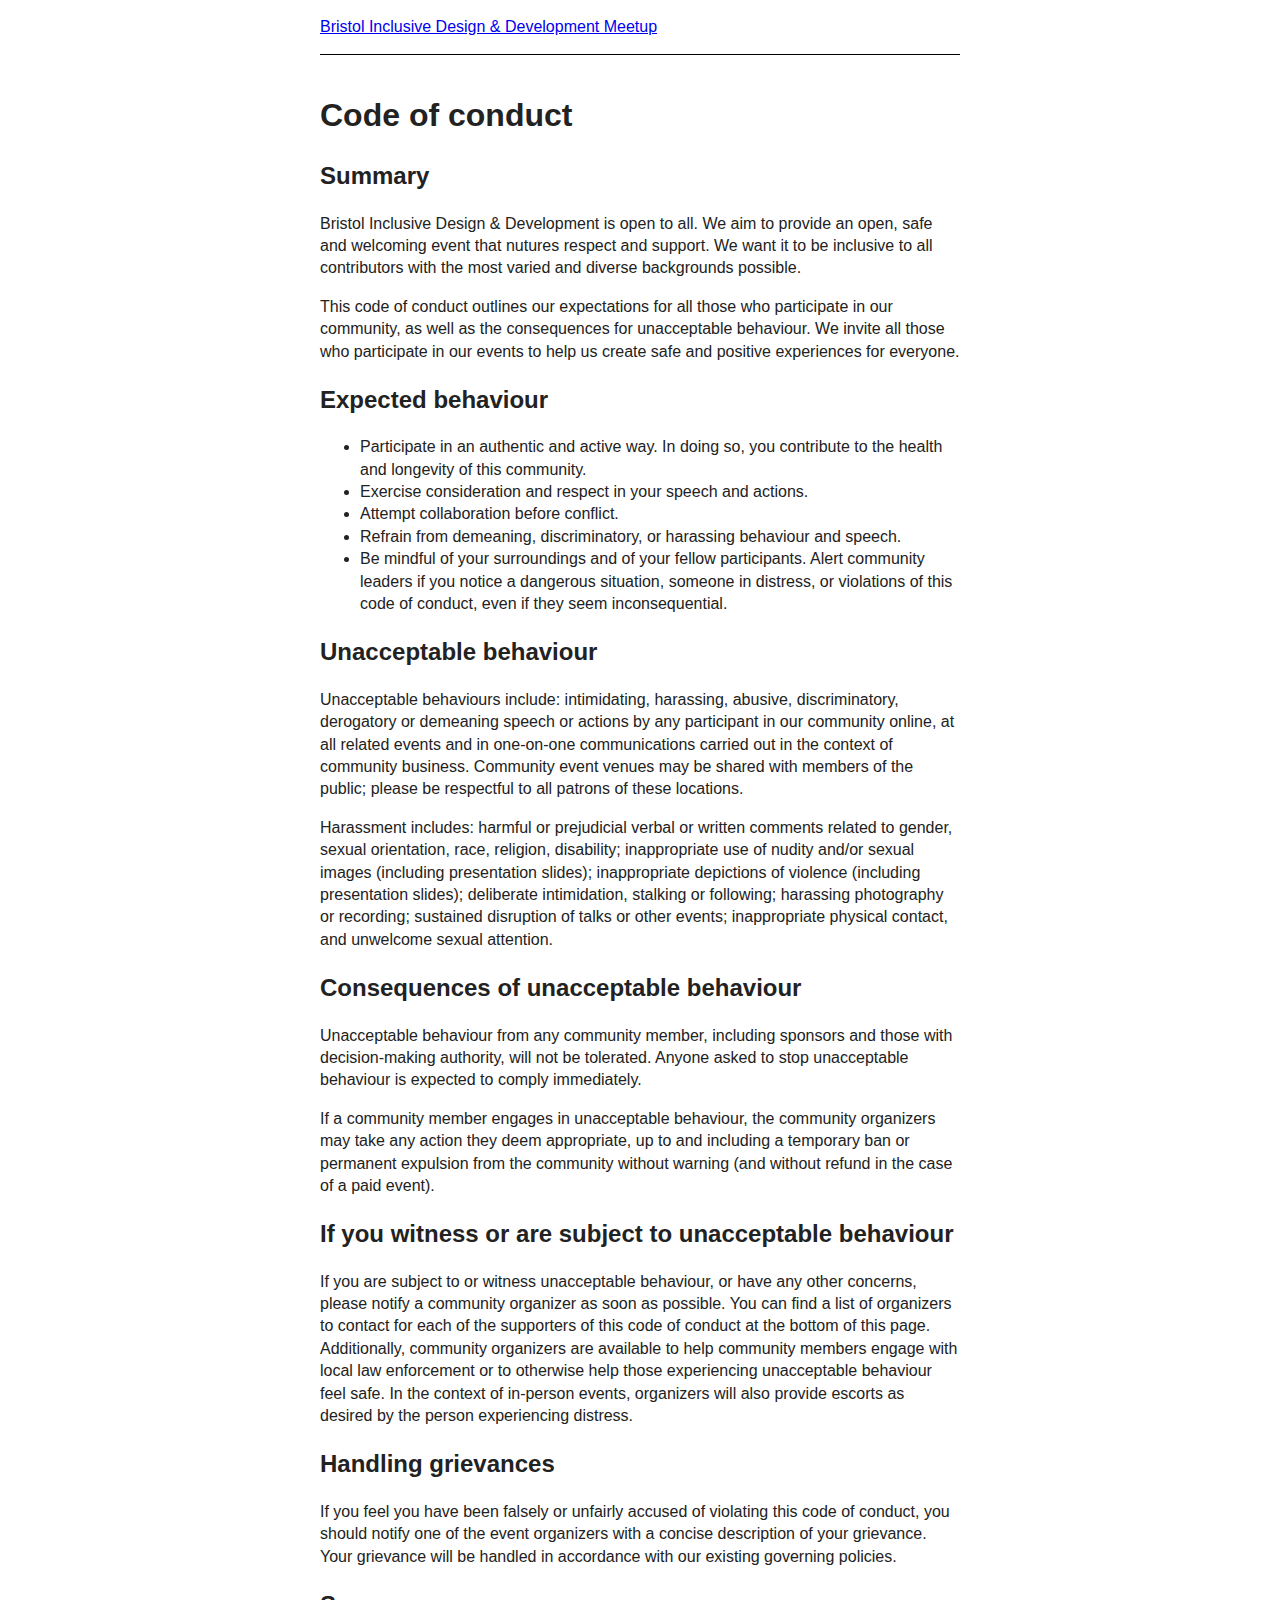
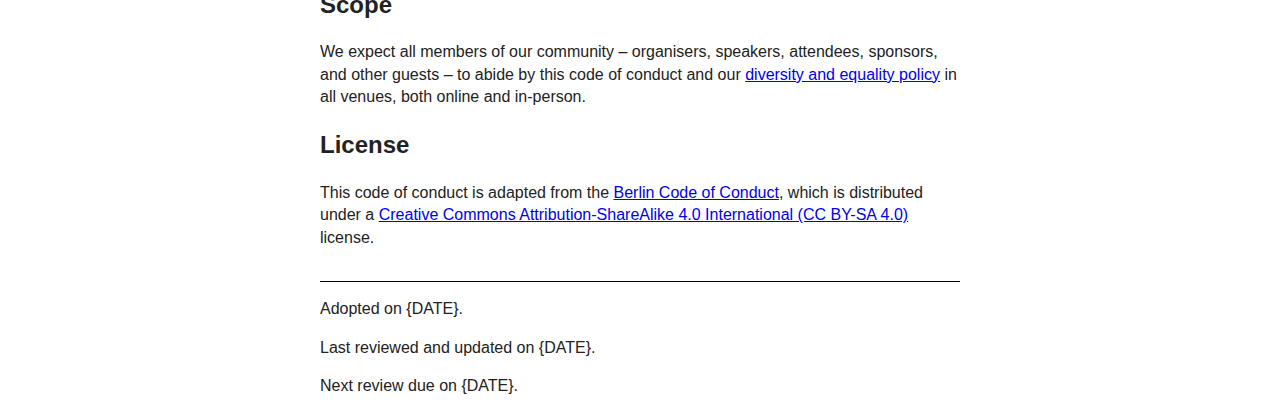
==== code-of-conduct.html @ 10814855 "Initial commit" ====
<!DOCTYPE html>
<html lang="en-gb">
<head>
<meta charset="utf-8">
<meta name="viewport" content="width=device-width,initial-scale=1">
<title>Code of conduct - Bristol Inclusive Design &#38; Development Meetup</title>
<link rel="stylesheet" href="css/s.min.css">
</head>

<body>

<header>
<a href="/">Bristol Inclusive Design &#38; Development Meetup</a>
</header>

<main>

<h1>Code of conduct</h1>

<h2 id="summary">Summary</h2>

<p>Bristol Inclusive Design &#38; Development is open to all. We aim to provide an open, safe and welcoming event that nutures respect and support. We want it to be inclusive to all contributors with the most varied and diverse backgrounds possible.</p>

<p>This code of conduct outlines our expectations for all those who participate in our community, as well as the consequences for unacceptable behaviour. We invite all those who participate in our events to help us create safe and positive experiences for everyone.</p>

<h2 id="expected-behaviour">Expected behaviour</h2>

<ul>
  <li>Participate in an authentic and active way. In doing so, you contribute to the health and longevity of this community.</li>
  <li>Exercise consideration and respect in your speech and actions.</li>
  <li>Attempt collaboration before conflict.</li>
  <li>Refrain from demeaning, discriminatory, or harassing behaviour and speech.</li>
  <li>Be mindful of your surroundings and of your fellow participants. Alert community leaders if you notice a dangerous situation, someone in distress, or violations of this code of conduct, even if they seem inconsequential.</li>
</ul>

<h2 id="unacceptable-behaviour">Unacceptable behaviour</h2>

<p>Unacceptable behaviours include: intimidating, harassing, abusive, discriminatory, derogatory or demeaning speech or actions by any participant in our community online, at all related events and in one-on-one communications carried out in the context of community business. Community event venues may be shared with members of the public; please be respectful to all patrons of these locations.</p>

<p>Harassment includes: harmful or prejudicial verbal or written comments related to gender, sexual orientation, race, religion, disability; inappropriate use of nudity and/or sexual images (including presentation slides); inappropriate depictions of violence (including presentation slides); deliberate intimidation, stalking or following; harassing photography or recording; sustained disruption of talks or other events; inappropriate physical contact, and unwelcome sexual attention.</p>

<h2 id="consequences">Consequences of unacceptable behaviour</h2>

<p>Unacceptable behaviour from any community member, including sponsors and those with decision-making authority, will not be tolerated.
Anyone asked to stop unacceptable behaviour is expected to comply immediately.</p>

<p>If a community member engages in unacceptable behaviour, the community organizers may take any action they deem appropriate, up to and including a temporary ban or permanent expulsion from the community without warning (and without refund in the case of a paid event).</p>

<h2 id="witness-or-subject">If you witness or are subject to unacceptable behaviour</h2>

<p>If you are subject to or witness unacceptable behaviour, or have any other concerns, please notify a community organizer as soon as possible. You can find a list of organizers to contact for each of the supporters of this code of conduct at the bottom of this page. Additionally, community organizers are available to help community members engage with local law enforcement or to otherwise help those experiencing unacceptable behaviour feel safe. In the context of in-person events, organizers will also provide escorts as desired by the person experiencing distress.</p>

<h2 id="handling">Handling grievances</h2>

<p>If you feel you have been falsely or unfairly accused of violating this code of conduct, you should notify one of the event organizers with a concise description of your grievance. Your grievance will be handled in accordance with our existing governing policies.</p>

<h2 id="scope">Scope</h2>

<p>We expect all members of our community – organisers, speakers, attendees, sponsors, and other guests – to abide by this code of conduct and our <a href="diversity-and-equality.html">diversity and equality policy</a> in all venues, both online and in-person.</p>

<h2 id="license">License</h2>

<p>This code of conduct is adapted from the <a href="https://berlincodeofconduct.org/">Berlin Code of Conduct</a>, which is distributed under a <a href="https://creativecommons.org/licenses/by-sa/4.0/">Creative Commons Attribution-ShareAlike 4.0 International (CC BY-SA 4.0)</a> license.</p>

</main>

<footer>
<p>Adopted on {DATE}.</p>
<p>Last reviewed and updated on {DATE}.</p>
<p>Next review due on {DATE}.</p>
</footer>

</body>

</html>
---- css/s.min.css ----
html{margin:0;padding:0;font:normal normal normal 16px/26px "Helvetica Neue","Liberation Sans",Arial,Verdana,Helvetica,FreeSans,sans-serif;color:#333}body{color:#222;font-size:1em;line-height:1.4;margin:0}header,main,footer{width:40em;margin:1em auto}main{border:solid #000;border-width:1px 0;padding:1em 0}h1{font-size:2em}h2{font-size:1.5em}h3{font-size:1em}h2[id]:hover:after,h3[id]:hover:after,h4[id]:hover:after,h5[id]:hover:after,h6[id]:hover:after{content:" – #"attr(id);color:#676767;font-size:.667em}.sr-only{border:0;clip:rect(0,0,0,0);height:1px;margin:-1px;overflow:hidden;padding:0;position:absolute;white-space:nowrap;width:1px}.sr-only.focusable:active,.sr-only.focusable:focus{clip:auto;height:auto;margin:0;overflow:visible;position:static;white-space:inherit;width:auto}@media all and (max-width:736px){body{max-width:auto}}@media(prefers-color-scheme:dark){body{background:#000;color:#CCC}a{color:#00bfff}}
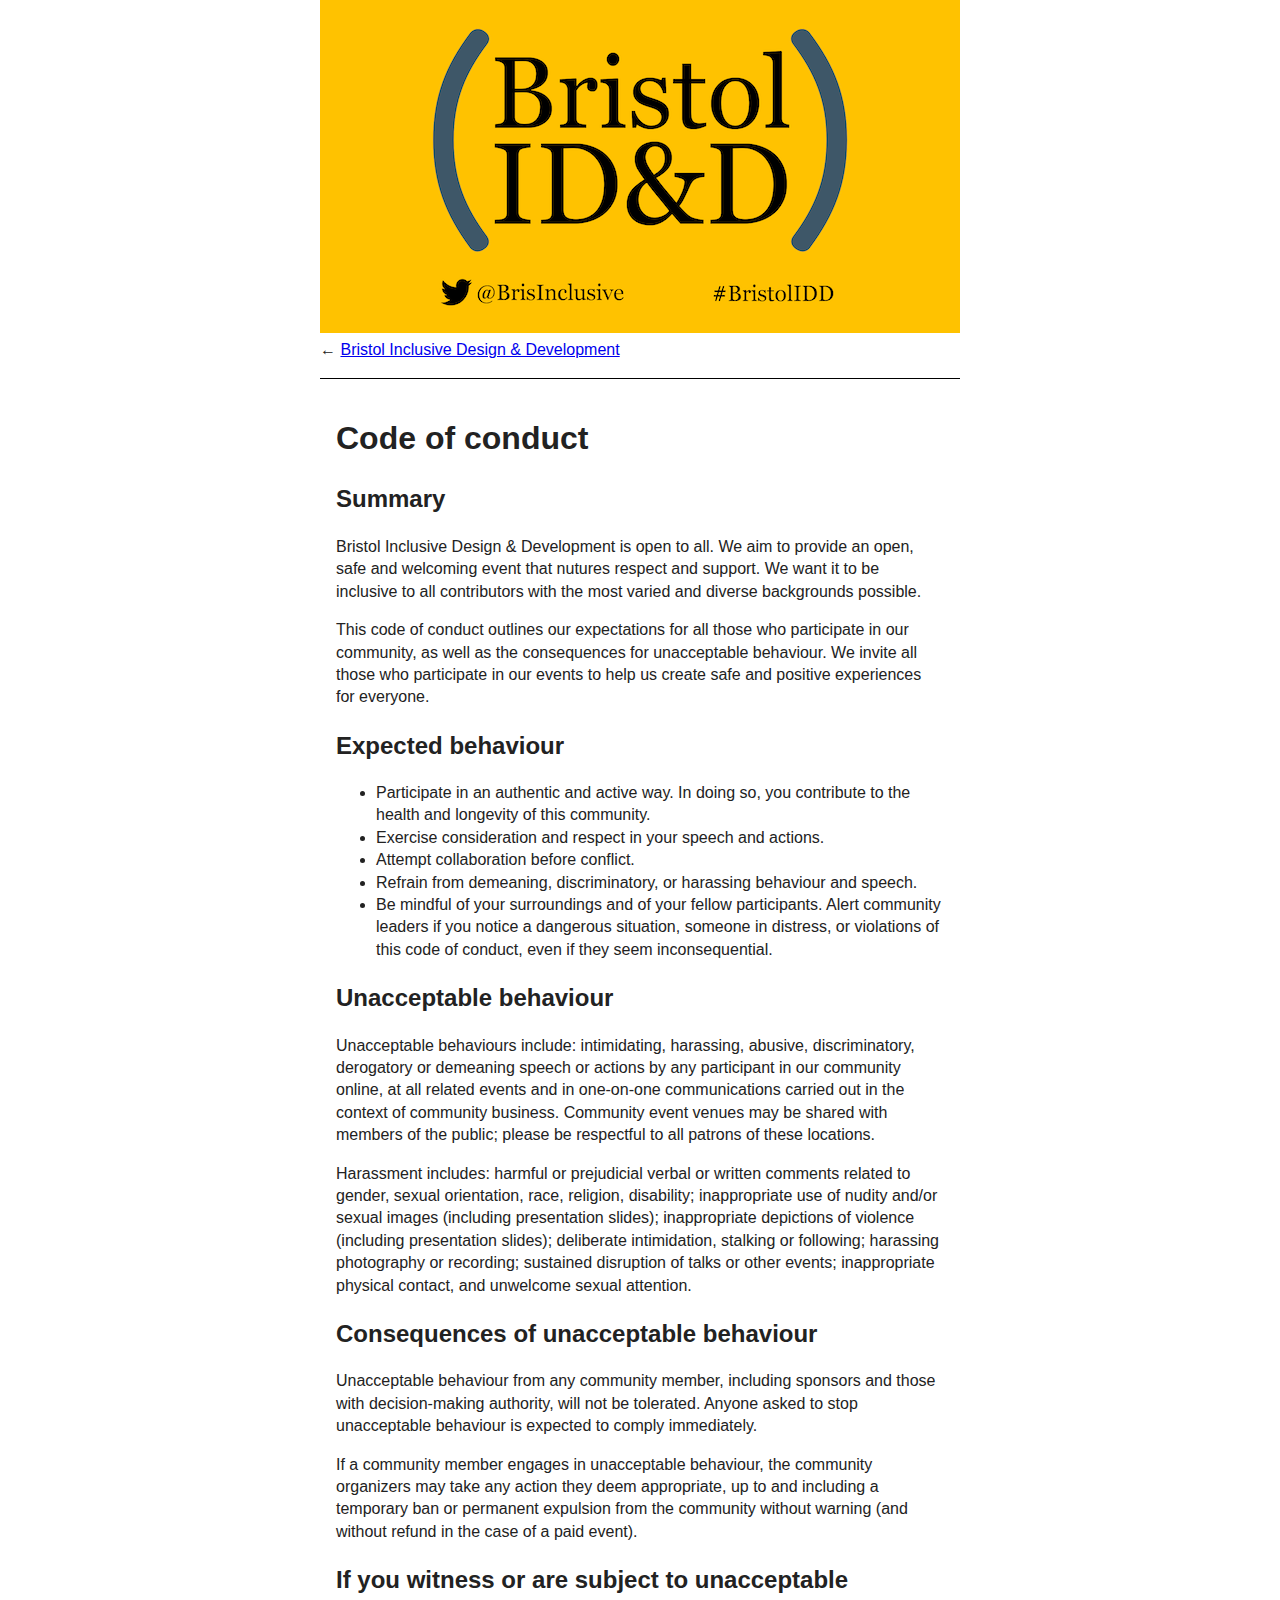
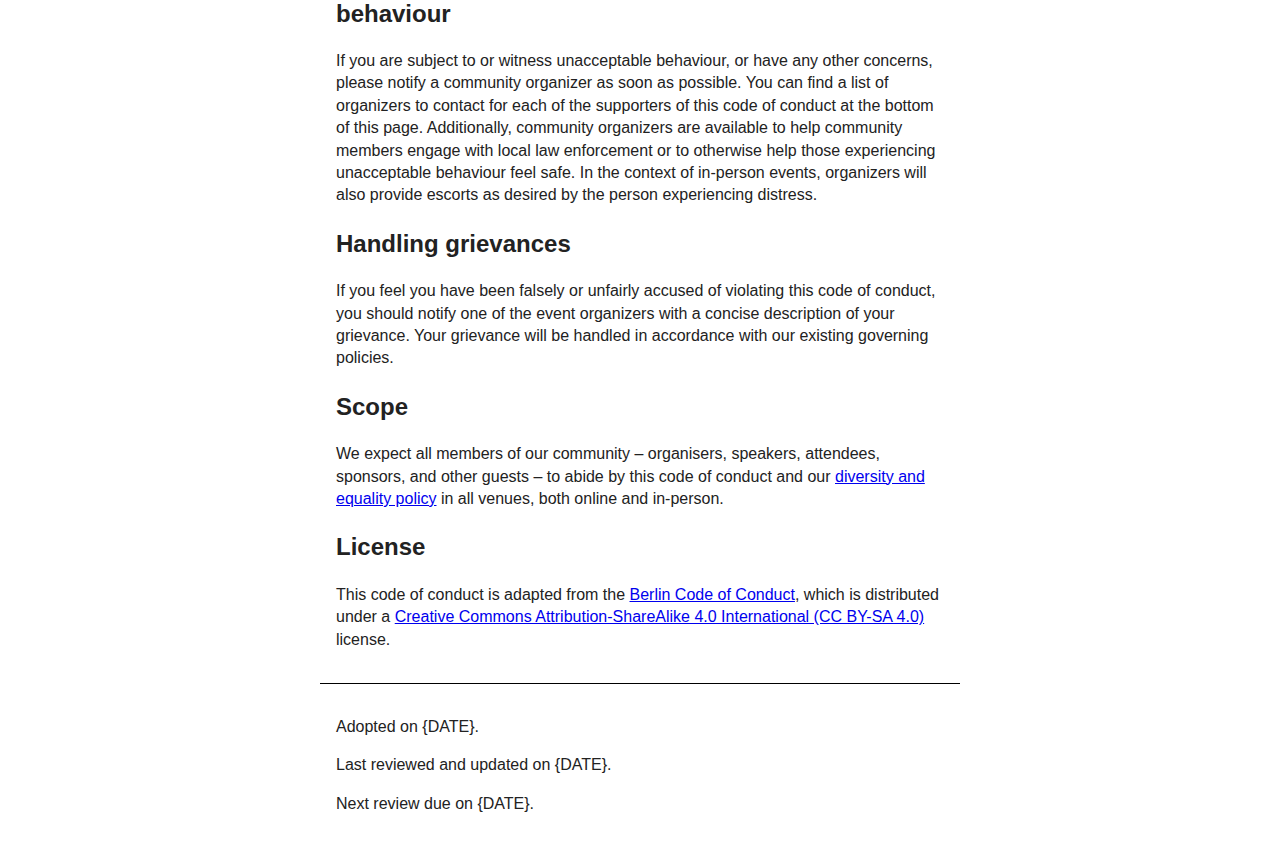
==== commit e17bef75: "Adding banner" ====
--- a/code-of-conduct.html
+++ b/code-of-conduct.html
@@ -10,8 +10,11 @@
 <body>
 
 <header>
-<a href="/">Bristol Inclusive Design &#38; Development Meetup</a>
+<img src="banner.png" alt="" style="width:100%;">
+← <a href="/">Bristol Inclusive Design &#38; Development</a>
 </header>
+
+<div id="content">
 
 <main>
 
@@ -70,6 +73,8 @@
 <p>Next review due on {DATE}.</p>
 </footer>
 
+</div>
+
 </body>
 
 </html>
--- a/css/s.min.css
+++ b/css/s.min.css
@@ -1 +1 @@
-html{margin:0;padding:0;font:normal normal normal 16px/26px "Helvetica Neue","Liberation Sans",Arial,Verdana,Helvetica,FreeSans,sans-serif;color:#333}body{color:#222;font-size:1em;line-height:1.4;margin:0}header,main,footer{width:40em;margin:1em auto}main{border:solid #000;border-width:1px 0;padding:1em 0}h1{font-size:2em}h2{font-size:1.5em}h3{font-size:1em}h2[id]:hover:after,h3[id]:hover:after,h4[id]:hover:after,h5[id]:hover:after,h6[id]:hover:after{content:" – #"attr(id);color:#676767;font-size:.667em}.sr-only{border:0;clip:rect(0,0,0,0);height:1px;margin:-1px;overflow:hidden;padding:0;position:absolute;white-space:nowrap;width:1px}.sr-only.focusable:active,.sr-only.focusable:focus{clip:auto;height:auto;margin:0;overflow:visible;position:static;white-space:inherit;width:auto}@media all and (max-width:736px){body{max-width:auto}}@media(prefers-color-scheme:dark){body{background:#000;color:#CCC}a{color:#00bfff}}+html{margin:0;padding:0;font:normal normal normal 16px/26px "Helvetica Neue","Liberation Sans",Arial,Verdana,Helvetica,FreeSans,sans-serif;color:#333}body{color:#222;font-size:1em;line-height:1.4;margin:0;-webkit-font-smoothing:antialiased;text-rendering:optimizeLegibility}header{width:40em;margin:0 auto}header img{width:100%}header h1{padding:0 .5em}#content{width:40em;margin:1em auto}main{border:solid #000;border-width:1px 0;padding:1em}footer{padding:1em}h1{font-size:2em}h2{font-size:1.5em}h3{font-size:1em}h2[id]:hover:after{content:" – #"attr(id);color:#676767;font-size:.667em}.sr-only{border:0;clip:rect(0,0,0,0);height:1px;margin:-1px;overflow:hidden;padding:0;position:absolute;white-space:nowrap;width:1px}.sr-only.focusable:active,.sr-only.focusable:focus{clip:auto;height:auto;margin:0;overflow:visible;position:static;white-space:inherit;width:auto}@media all and (max-width:736px){body{max-width:auto}header,#content{width:100%}header h1{font-size:1.5em;padding:0 .75em}main,footer{padding:1em}}@media(prefers-color-scheme:dark){body{background:#000;color:#CCC}a{color:#00bfff}}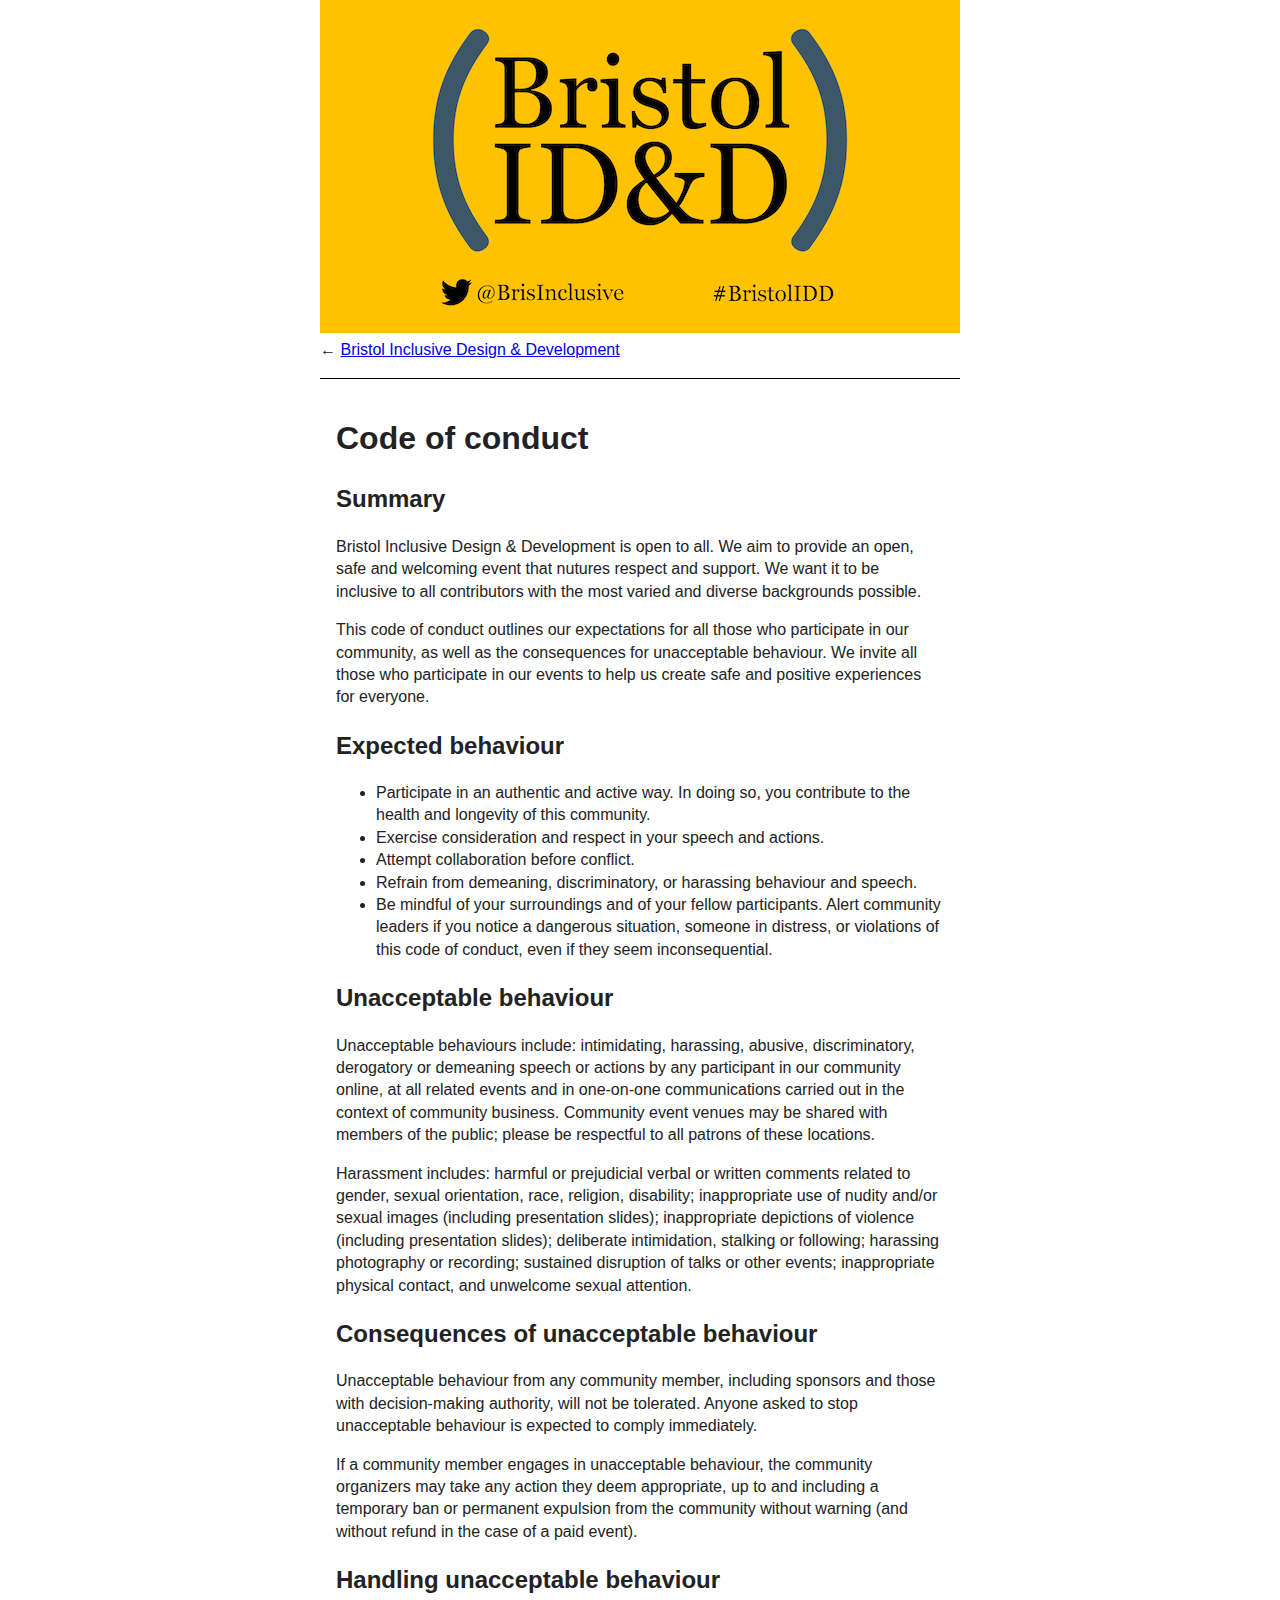
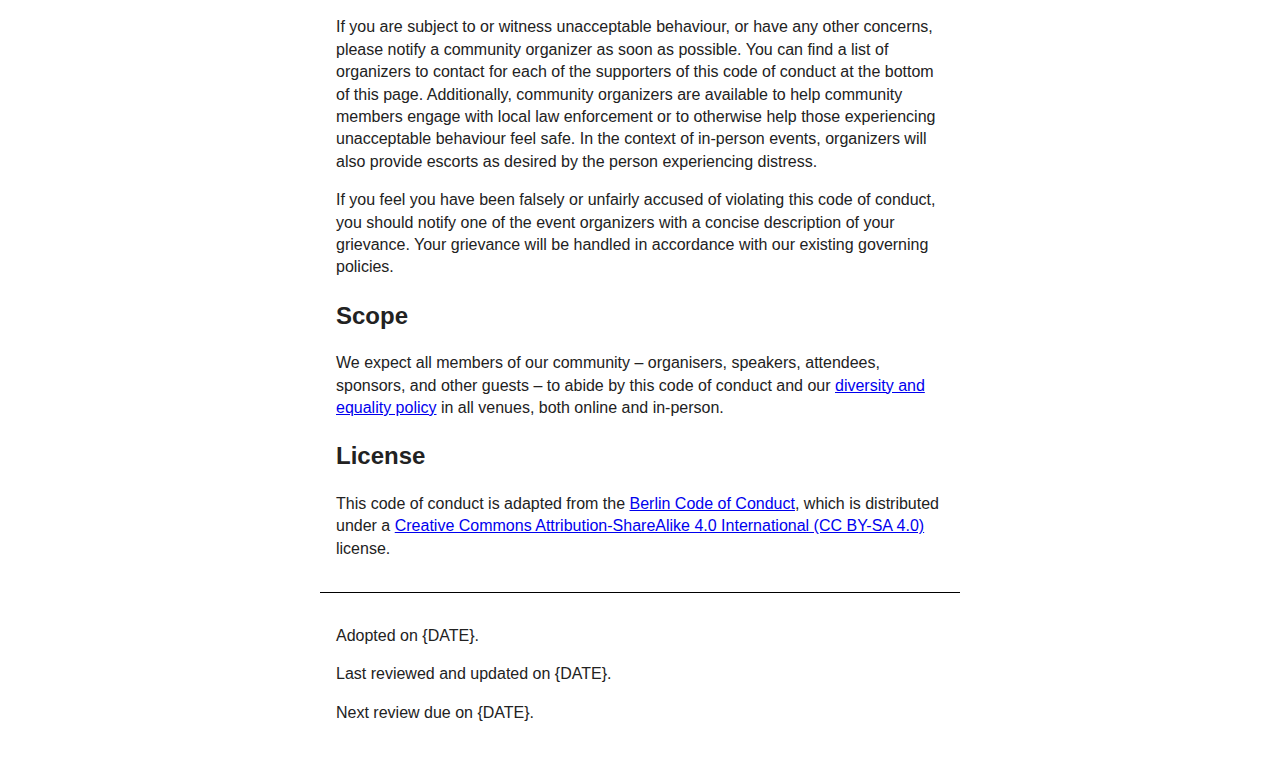
==== commit 03d29682: "Tidier heading" ====
--- a/code-of-conduct.html
+++ b/code-of-conduct.html
@@ -49,11 +49,9 @@
 
 <p>If a community member engages in unacceptable behaviour, the community organizers may take any action they deem appropriate, up to and including a temporary ban or permanent expulsion from the community without warning (and without refund in the case of a paid event).</p>
 
-<h2 id="witness-or-subject">If you witness or are subject to unacceptable behaviour</h2>
+<h2 id="handling">Handling unacceptable behaviour</h2>
 
 <p>If you are subject to or witness unacceptable behaviour, or have any other concerns, please notify a community organizer as soon as possible. You can find a list of organizers to contact for each of the supporters of this code of conduct at the bottom of this page. Additionally, community organizers are available to help community members engage with local law enforcement or to otherwise help those experiencing unacceptable behaviour feel safe. In the context of in-person events, organizers will also provide escorts as desired by the person experiencing distress.</p>
-
-<h2 id="handling">Handling grievances</h2>
 
 <p>If you feel you have been falsely or unfairly accused of violating this code of conduct, you should notify one of the event organizers with a concise description of your grievance. Your grievance will be handled in accordance with our existing governing policies.</p>
 
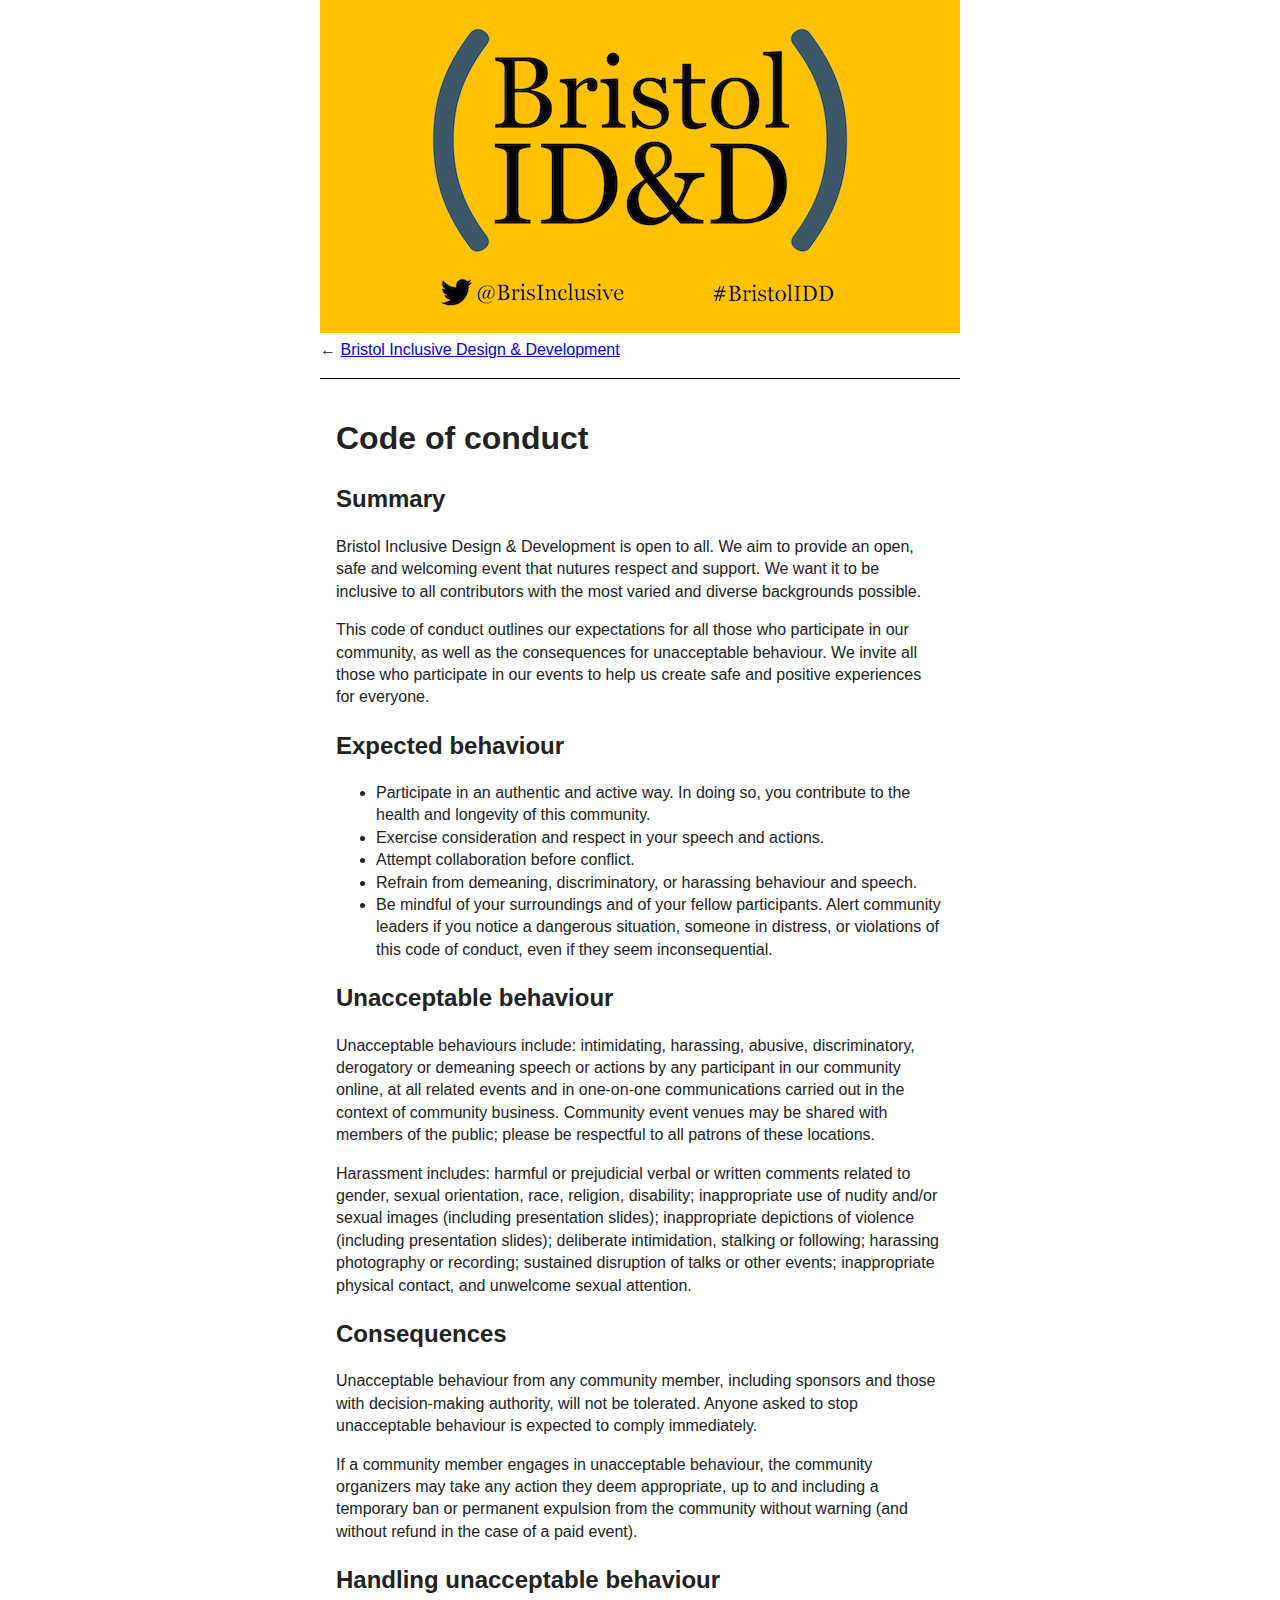
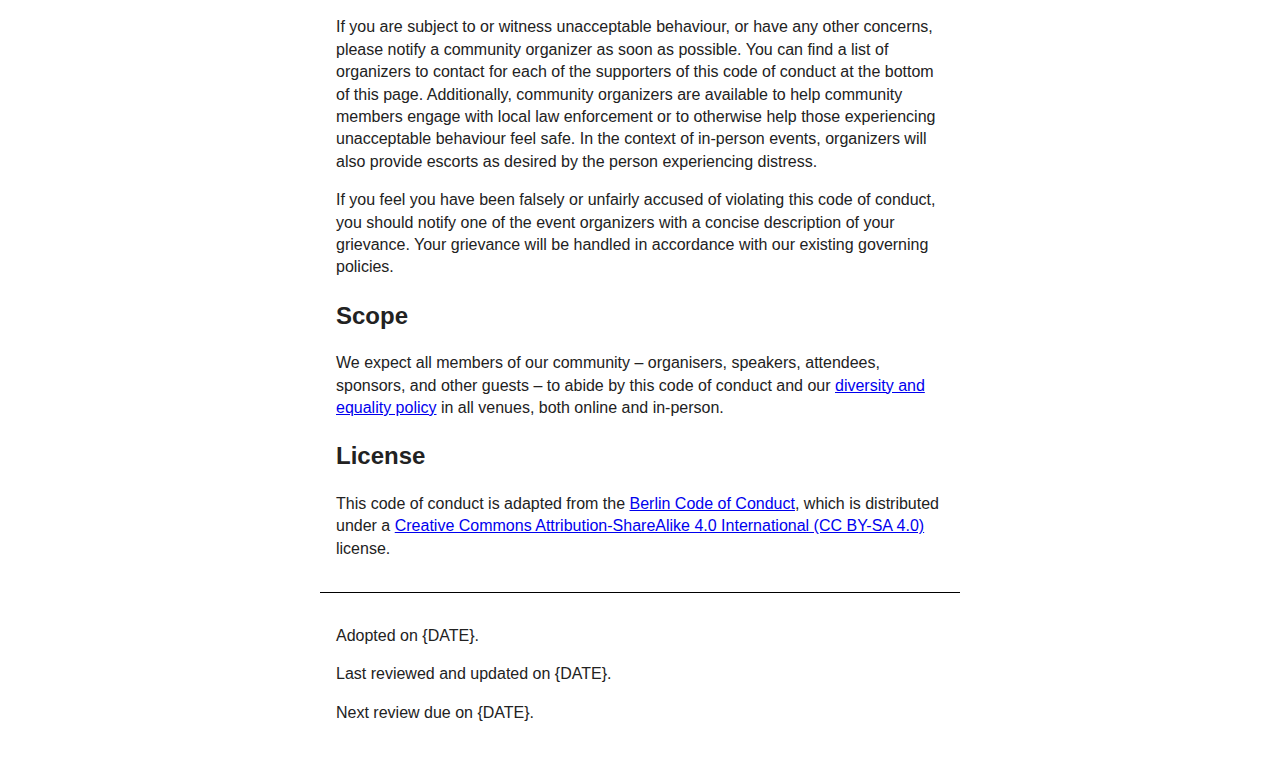
==== commit 673e14c8: "Better heading links" ====
--- a/code-of-conduct.html
+++ b/code-of-conduct.html
@@ -20,13 +20,13 @@
 
 <h1>Code of conduct</h1>
 
-<h2 id="summary">Summary</h2>
+<h2 id="summary">Summary <a href="#summary">#summary</a></h2>
 
 <p>Bristol Inclusive Design &#38; Development is open to all. We aim to provide an open, safe and welcoming event that nutures respect and support. We want it to be inclusive to all contributors with the most varied and diverse backgrounds possible.</p>
 
 <p>This code of conduct outlines our expectations for all those who participate in our community, as well as the consequences for unacceptable behaviour. We invite all those who participate in our events to help us create safe and positive experiences for everyone.</p>
 
-<h2 id="expected-behaviour">Expected behaviour</h2>
+<h2 id="expectations">Expected behaviour <a href="#expectations">#expectations</a></h2>
 
 <ul>
   <li>Participate in an authentic and active way. In doing so, you contribute to the health and longevity of this community.</li>
@@ -36,30 +36,30 @@
   <li>Be mindful of your surroundings and of your fellow participants. Alert community leaders if you notice a dangerous situation, someone in distress, or violations of this code of conduct, even if they seem inconsequential.</li>
 </ul>
 
-<h2 id="unacceptable-behaviour">Unacceptable behaviour</h2>
+<h2 id="unacceptable">Unacceptable behaviour <a href="#unacceptable">#unacceptable</a></h2>
 
 <p>Unacceptable behaviours include: intimidating, harassing, abusive, discriminatory, derogatory or demeaning speech or actions by any participant in our community online, at all related events and in one-on-one communications carried out in the context of community business. Community event venues may be shared with members of the public; please be respectful to all patrons of these locations.</p>
 
 <p>Harassment includes: harmful or prejudicial verbal or written comments related to gender, sexual orientation, race, religion, disability; inappropriate use of nudity and/or sexual images (including presentation slides); inappropriate depictions of violence (including presentation slides); deliberate intimidation, stalking or following; harassing photography or recording; sustained disruption of talks or other events; inappropriate physical contact, and unwelcome sexual attention.</p>
 
-<h2 id="consequences">Consequences of unacceptable behaviour</h2>
+<h2 id="consequences">Consequences <a href="#consequences">#consequences</a></h2>
 
 <p>Unacceptable behaviour from any community member, including sponsors and those with decision-making authority, will not be tolerated.
 Anyone asked to stop unacceptable behaviour is expected to comply immediately.</p>
 
 <p>If a community member engages in unacceptable behaviour, the community organizers may take any action they deem appropriate, up to and including a temporary ban or permanent expulsion from the community without warning (and without refund in the case of a paid event).</p>
 
-<h2 id="handling">Handling unacceptable behaviour</h2>
+<h2 id="handling">Handling unacceptable behaviour <a href="#handling">#handling</a></h2>
 
 <p>If you are subject to or witness unacceptable behaviour, or have any other concerns, please notify a community organizer as soon as possible. You can find a list of organizers to contact for each of the supporters of this code of conduct at the bottom of this page. Additionally, community organizers are available to help community members engage with local law enforcement or to otherwise help those experiencing unacceptable behaviour feel safe. In the context of in-person events, organizers will also provide escorts as desired by the person experiencing distress.</p>
 
 <p>If you feel you have been falsely or unfairly accused of violating this code of conduct, you should notify one of the event organizers with a concise description of your grievance. Your grievance will be handled in accordance with our existing governing policies.</p>
 
-<h2 id="scope">Scope</h2>
+<h2 id="scope">Scope <a href="#scope">#scope</a></h2>
 
 <p>We expect all members of our community – organisers, speakers, attendees, sponsors, and other guests – to abide by this code of conduct and our <a href="diversity-and-equality.html">diversity and equality policy</a> in all venues, both online and in-person.</p>
 
-<h2 id="license">License</h2>
+<h2 id="license">License <a href="#license">#license</a></h2>
 
 <p>This code of conduct is adapted from the <a href="https://berlincodeofconduct.org/">Berlin Code of Conduct</a>, which is distributed under a <a href="https://creativecommons.org/licenses/by-sa/4.0/">Creative Commons Attribution-ShareAlike 4.0 International (CC BY-SA 4.0)</a> license.</p>
 
--- a/css/s.min.css
+++ b/css/s.min.css
@@ -1 +1 @@
-html{margin:0;padding:0;font:normal normal normal 16px/26px "Helvetica Neue","Liberation Sans",Arial,Verdana,Helvetica,FreeSans,sans-serif;color:#333}body{color:#222;font-size:1em;line-height:1.4;margin:0;-webkit-font-smoothing:antialiased;text-rendering:optimizeLegibility}header{width:40em;margin:0 auto}header img{width:100%}header h1{padding:0 .5em}#content{width:40em;margin:1em auto}main{border:solid #000;border-width:1px 0;padding:1em}footer{padding:1em}h1{font-size:2em}h2{font-size:1.5em}h3{font-size:1em}h2[id]:hover:after{content:" – #"attr(id);color:#676767;font-size:.667em}.sr-only{border:0;clip:rect(0,0,0,0);height:1px;margin:-1px;overflow:hidden;padding:0;position:absolute;white-space:nowrap;width:1px}.sr-only.focusable:active,.sr-only.focusable:focus{clip:auto;height:auto;margin:0;overflow:visible;position:static;white-space:inherit;width:auto}@media all and (max-width:736px){body{max-width:auto}header,#content{width:100%}header h1{font-size:1.5em;padding:0 .75em}main,footer{padding:1em}}@media(prefers-color-scheme:dark){body{background:#000;color:#CCC}a{color:#00bfff}}+html{margin:0;padding:0;font:normal normal normal 16px/26px "Helvetica Neue","Liberation Sans",Arial,Verdana,Helvetica,FreeSans,sans-serif;color:#333}body{color:#222;font-size:1em;line-height:1.4;margin:0;-webkit-font-smoothing:antialiased;text-rendering:optimizeLegibility}header{width:40em;margin:0 auto}header img{width:100%}header h1{padding:0 .5em}#content{width:40em;margin:1em auto}main{border:solid #000;border-width:1px 0;padding:1em}footer{padding:1em}h1{font-size:2em}h2{font-size:1.5em}h3{font-size:1em}h2 a{color:#676767;font-size:.667em;margin-left:.5em;opacity:0}h2 a:focus,h2:hover a{opacity:1}.sr-only{border:0;clip:rect(0,0,0,0);height:1px;margin:-1px;overflow:hidden;padding:0;position:absolute;white-space:nowrap;width:1px}.sr-only.focusable:active,.sr-only.focusable:focus{clip:auto;height:auto;margin:0;overflow:visible;position:static;white-space:inherit;width:auto}@media all and (max-width:736px){body{max-width:auto}header,#content{width:100%}header h1{font-size:1.5em;padding:0 .75em}main,footer{padding:1em}}@media(prefers-color-scheme:dark){body{background:#000;color:#CCC}a{color:#00bfff}}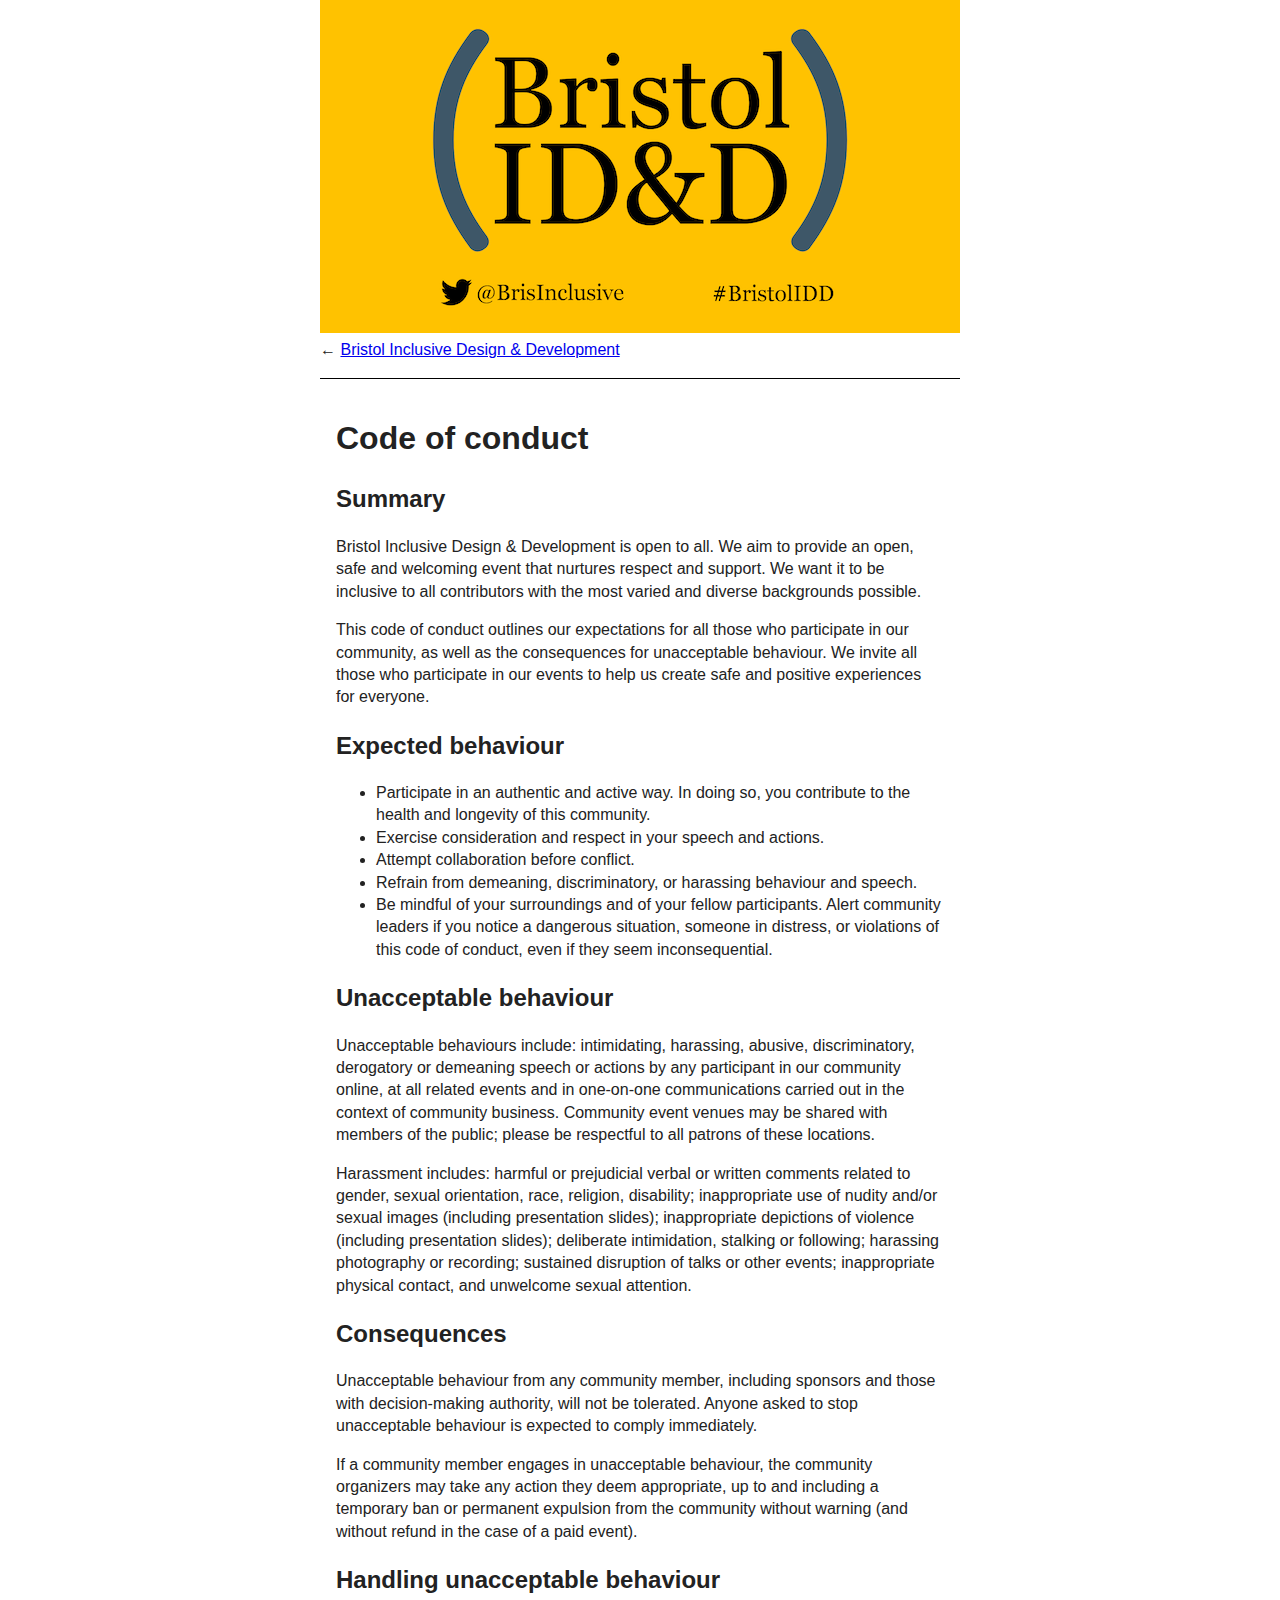
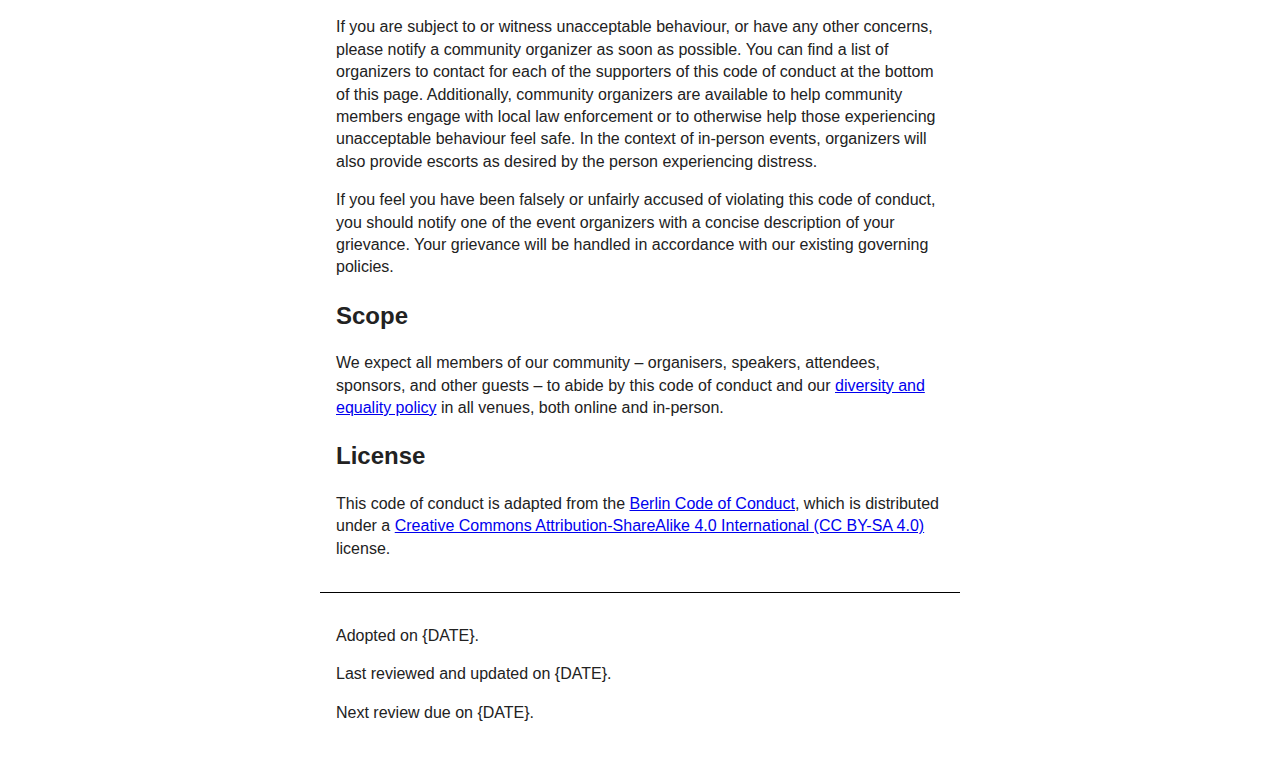
==== commit a3f1b3d3: "Spelling" ====
--- a/code-of-conduct.html
+++ b/code-of-conduct.html
@@ -22,7 +22,7 @@
 
 <h2 id="summary">Summary <a href="#summary">#summary</a></h2>
 
-<p>Bristol Inclusive Design &#38; Development is open to all. We aim to provide an open, safe and welcoming event that nutures respect and support. We want it to be inclusive to all contributors with the most varied and diverse backgrounds possible.</p>
+<p>Bristol Inclusive Design &#38; Development is open to all. We aim to provide an open, safe and welcoming event that nurtures respect and support. We want it to be inclusive to all contributors with the most varied and diverse backgrounds possible.</p>
 
 <p>This code of conduct outlines our expectations for all those who participate in our community, as well as the consequences for unacceptable behaviour. We invite all those who participate in our events to help us create safe and positive experiences for everyone.</p>
 
